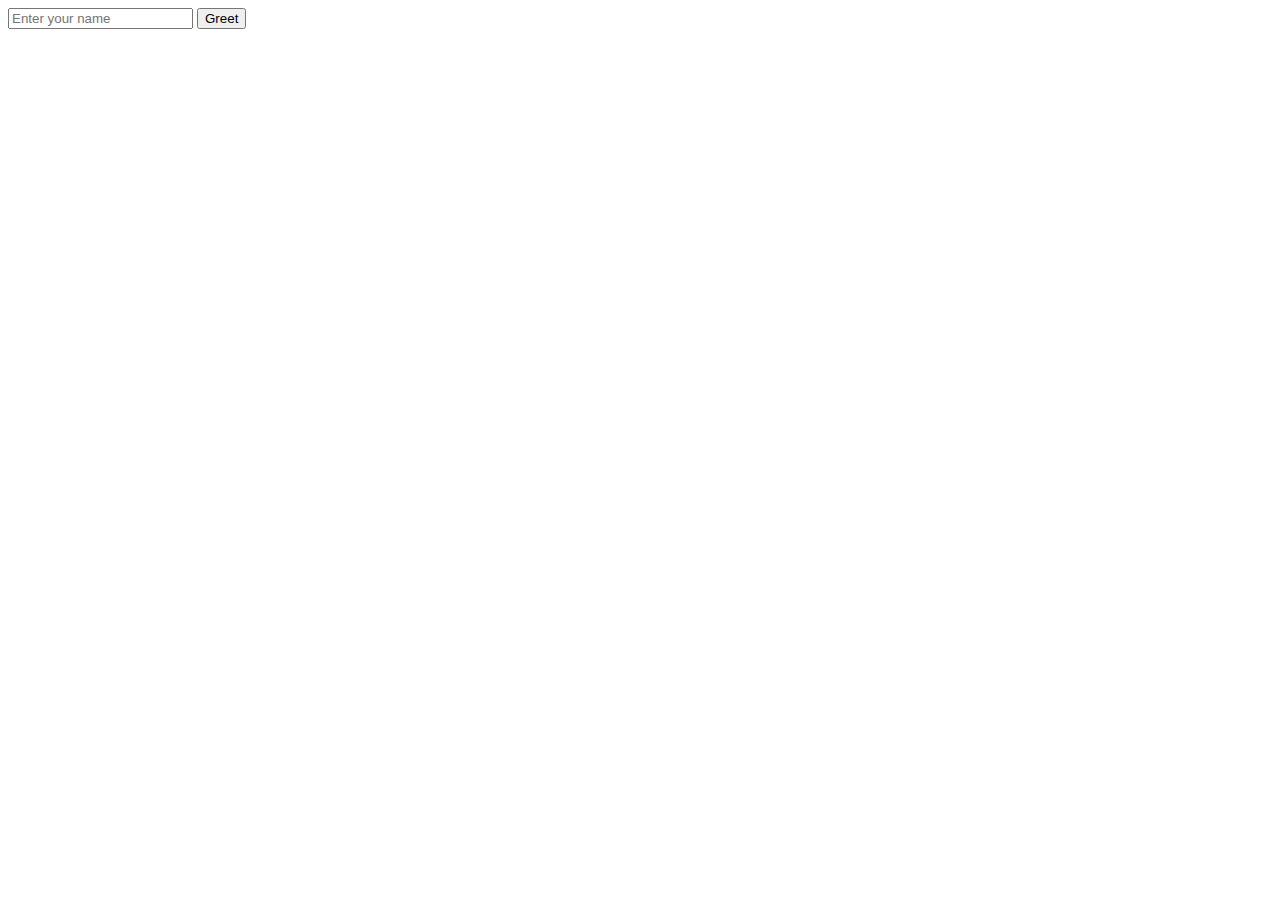
==== index.html @ 0357fa53 "Initial commit" ====
<!DOCTYPE html>
<html>
    <head>
        <title>JavaScript Demo</title>
        <input type="text" id="name" placeholder="Enter your name">
        <button onclick="greet()">Greet</button>
        <p id="greeting"></p>
        <script>
            function greet(){
                let name= document.getElementById("name").value;
                document.getElementById("greeting").innerHTML= "Hello"+name+"!";
                let xhr = new XMLHttpRequest();
                xhr.open("GET","https://api.example.com/data");
                xhr.onload=function(){
                    if(xhr.status===200){
                        let data= JSON.parse(xhr.responseText);
                        console.log(data);
                    } else {
                        console.error("Request failed. Returned status of" + xhr.status);
                    }
                };
                xhr.send();
            }
        </script>
    </head>
</html>
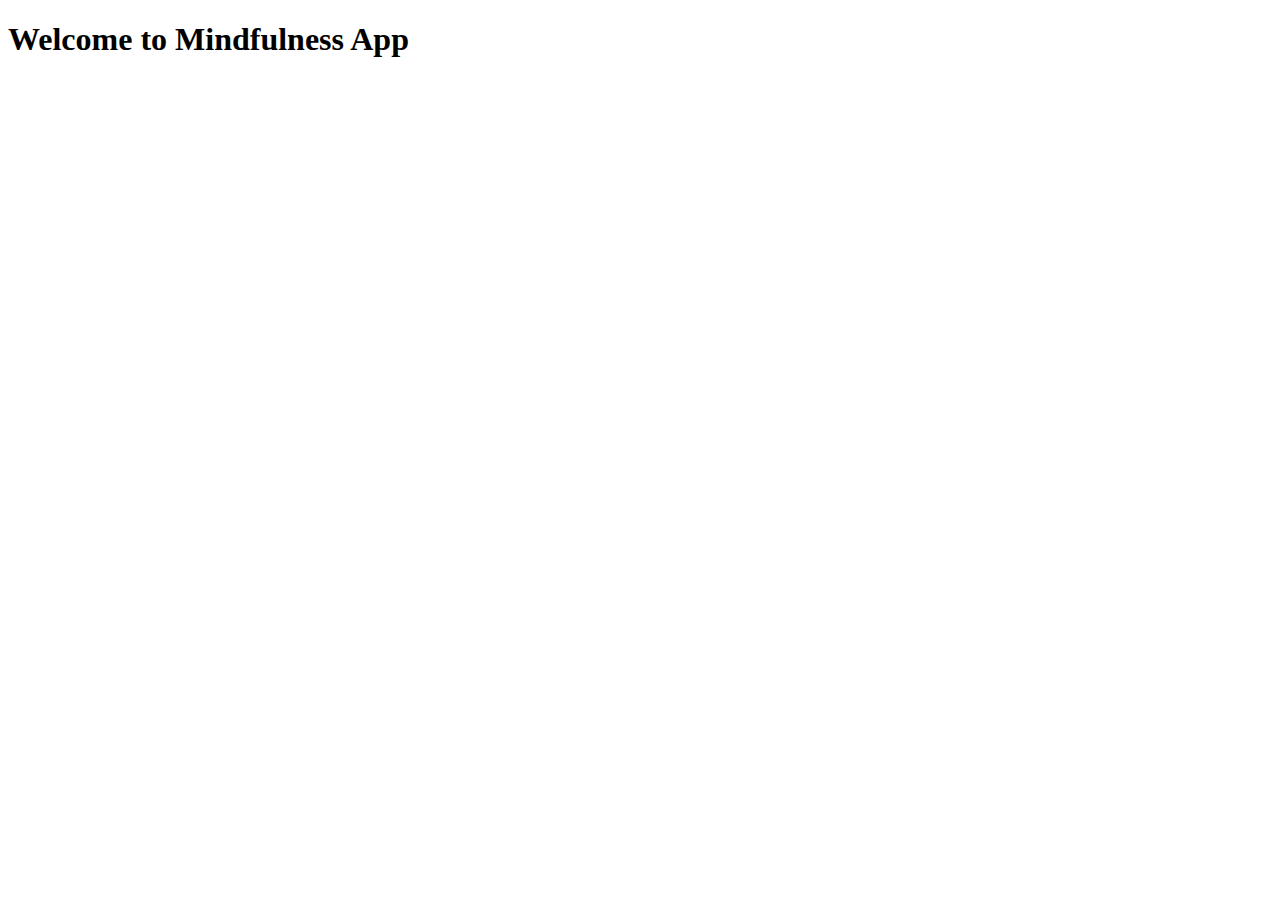
==== commit 5692cc9b: "Initial project structure" ====
--- a/index.html
+++ b/index.html
@@ -1,26 +1,13 @@
 <!DOCTYPE html>
-<html>
-    <head>
-        <title>JavaScript Demo</title>
-        <input type="text" id="name" placeholder="Enter your name">
-        <button onclick="greet()">Greet</button>
-        <p id="greeting"></p>
-        <script>
-            function greet(){
-                let name= document.getElementById("name").value;
-                document.getElementById("greeting").innerHTML= "Hello"+name+"!";
-                let xhr = new XMLHttpRequest();
-                xhr.open("GET","https://api.example.com/data");
-                xhr.onload=function(){
-                    if(xhr.status===200){
-                        let data= JSON.parse(xhr.responseText);
-                        console.log(data);
-                    } else {
-                        console.error("Request failed. Returned status of" + xhr.status);
-                    }
-                };
-                xhr.send();
-            }
-        </script>
-    </head>
+<html lang="en">
+<head>
+    <meta charset="UTF-8">
+    <meta name="viewport" content="width=device-width, initial-scale=1.0">
+    <title>Mindfulness App</title>
+    <link rel="stylesheet" href="styles.css">
+</head>
+<body>
+    <h1>Welcome to Mindfulness App</h1>
+    <script src="script.js"></script>
+</body>
 </html>
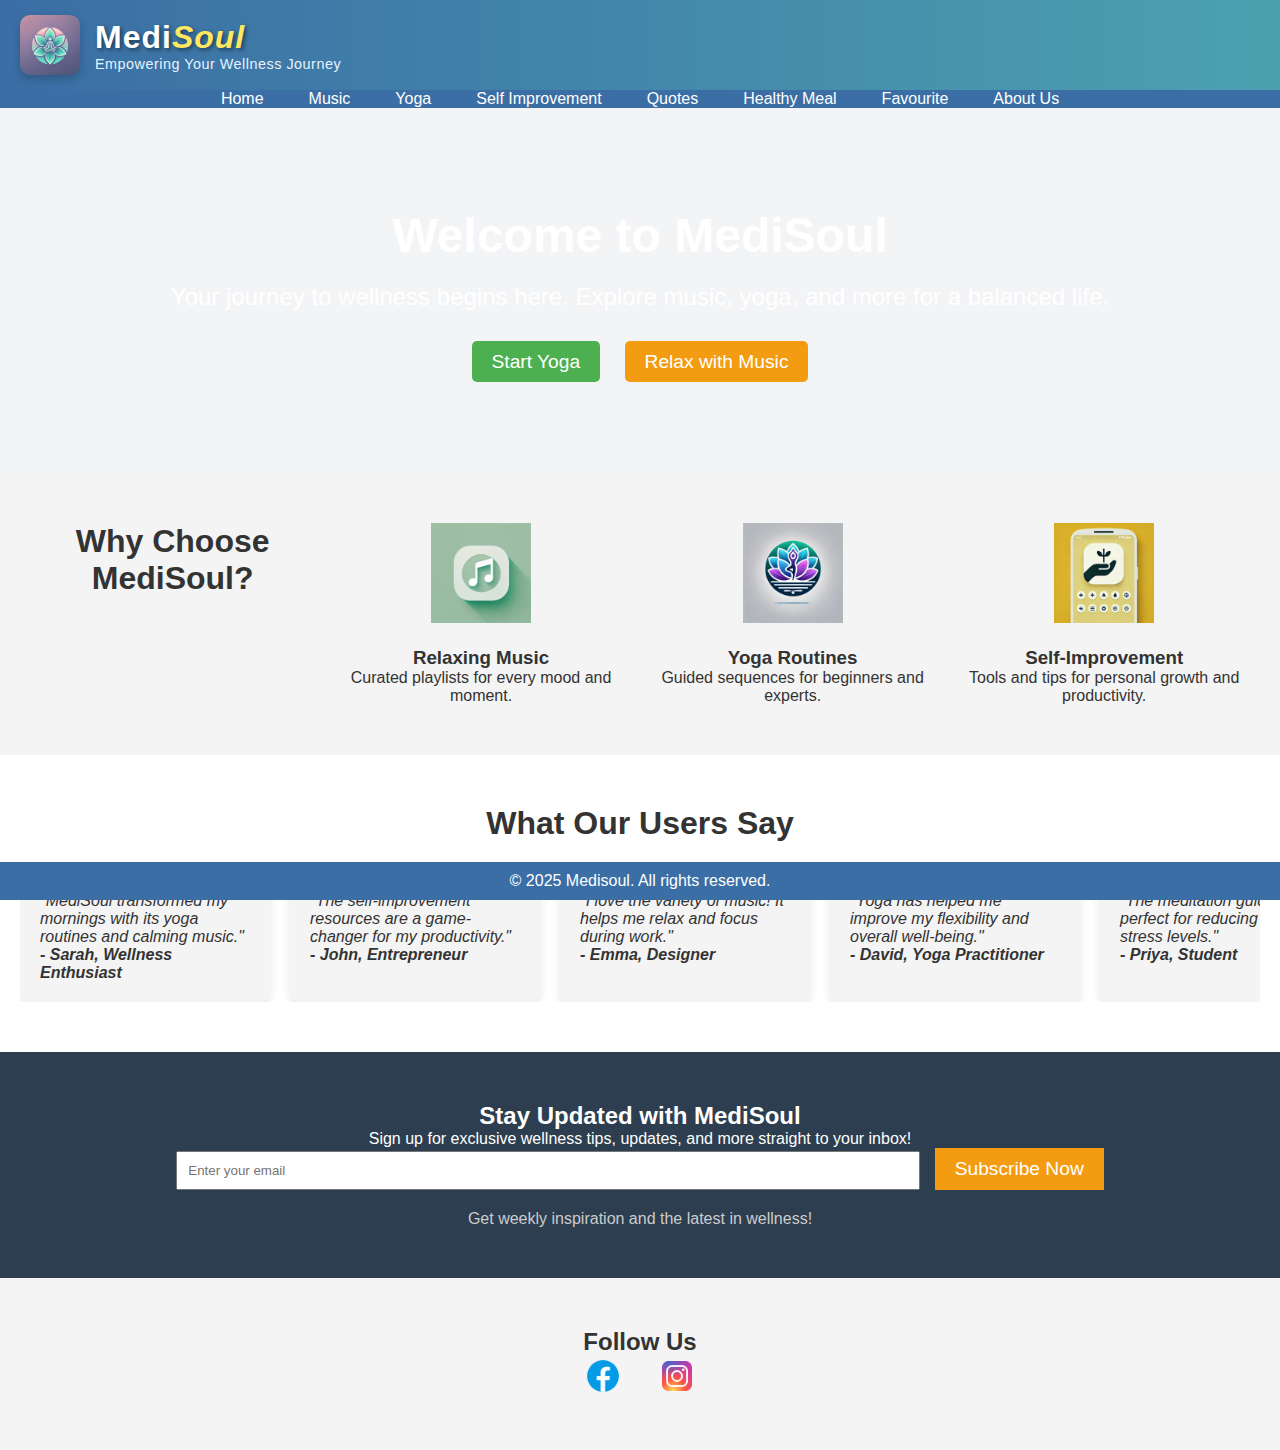
==== commit 9b45b97b: "Initial project structure" ====
--- a/index.html
+++ b/index.html
@@ -3,11 +3,127 @@
 <head>
     <meta charset="UTF-8">
     <meta name="viewport" content="width=device-width, initial-scale=1.0">
-    <title>Mindfulness App</title>
-    <link rel="stylesheet" href="styles.css">
+    <title>Medisoul - Home</title>
+    <link rel="stylesheet" href="css/style.css">
 </head>
 <body>
-    <h1>Welcome to Mindfulness App</h1>
-    <script src="script.js"></script>
+    <header>
+        <div class="logo-container">
+            <img src="assets/logo.png" alt="Medisoul Logo" class="logo">
+            <div class="app-title">
+                <h1 class="app-name">Medi<span class="soul">Soul</span></h1>
+                <p class="tagline">Empowering Your Wellness Journey</p>
+            </div>
+        </div>
+        <div class="hamburger" id="hamburger-menu">
+            <span></span>
+            <span></span>
+            <span></span>
+        </div>
+    </header>
+
+    <nav id="nav">
+        <ul class="nav-links">
+            <li><a href="index.html">Home</a></li>
+            <li><a href="music.html">Music</a></li>
+            <li><a href="yoga.html">Yoga</a></li>
+            <li><a href="self-improvement.html">Self Improvement</a></li>
+            <li><a href="quotes.html">Quotes</a></li>
+            <li><a href="healthy-meal.html">Healthy Meal</a></li>
+            <li><a href="favourite.html">Favourite</a></li>
+            <li><a href="about-us.html">About Us</a></li>
+        </ul>
+    </nav>
+
+    <!-- Hero Section -->
+    <section class="hero">
+        <h1>Welcome to MediSoul</h1>
+        <p>Your journey to wellness begins here. Explore music, yoga, and more for a balanced life.</p>
+        <div class="cta-buttons">
+            <a href="yoga.html" class="btn-primary">Start Yoga</a>
+            <a href="music.html" class="btn-secondary">Relax with Music</a>
+        </div>
+    </section>
+
+    <!-- Features Section -->
+    <section class="features">
+        <h2>Why Choose MediSoul?</h2>
+        <div class="feature-item">
+            <img src="assets/music.png" alt="Music">
+            <h3>Relaxing Music</h3>
+            <p>Curated playlists for every mood and moment.</p>
+        </div>
+        <div class="feature-item">
+            <img src="assets/yoga.png" alt="Yoga">
+            <h3>Yoga Routines</h3>
+            <p>Guided sequences for beginners and experts.</p>
+        </div>
+        <div class="feature-item">
+            <img src="assets/self-improvement.png" alt="Self Improvement">
+            <h3>Self-Improvement</h3>
+            <p>Tools and tips for personal growth and productivity.</p>
+        </div>
+    </section>
+
+    <!-- User Reviews Section with Horizontal Scroll -->
+    <section class="reviews">
+        <h2>What Our Users Say</h2>
+        <div class="review-container">
+            <div class="review-card">
+                <p>"MediSoul transformed my mornings with its yoga routines and calming music."</p>
+                <p><strong>- Sarah, Wellness Enthusiast</strong></p>
+            </div>
+            <div class="review-card">
+                <p>"The self-improvement resources are a game-changer for my productivity."</p>
+                <p><strong>- John, Entrepreneur</strong></p>
+            </div>
+            <div class="review-card">
+                <p>"I love the variety of music! It helps me relax and focus during work."</p>
+                <p><strong>- Emma, Designer</strong></p>
+            </div>
+            <div class="review-card">
+                <p>"Yoga has helped me improve my flexibility and overall well-being."</p>
+                <p><strong>- David, Yoga Practitioner</strong></p>
+            </div>
+            <div class="review-card">
+                <p>"The meditation guides are perfect for reducing my stress levels."</p>
+                <p><strong>- Priya, Student</strong></p>
+            </div>
+            <div class="review-card">
+                <p>"A great combination of music, yoga, and self-improvement in one place!"</p>
+                <p><strong>- Alex, Fitness Lover</strong></p>
+            </div>
+            <div class="review-card">
+                <p>"This app has helped me find balance in my busy lifestyle."</p>
+                <p><strong>- Lily, Working Professional</strong></p>
+            </div>
+        </div>
+    </section>
+
+    <!-- Revamped Newsletter Section -->
+    <section class="newsletter">
+        <h2>Stay Updated with MediSoul</h2>
+        <p>Sign up for exclusive wellness tips, updates, and more straight to your inbox!</p>
+        <form action="#">
+            <input type="email" placeholder="Enter your email" required>
+            <button type="submit" class="btn-primary">Subscribe Now</button>
+        </form>
+        <p class="newsletter-note">Get weekly inspiration and the latest in wellness!</p>
+    </section>
+
+    <!-- Social Media Links -->
+    <section class="social-media">
+        <h2>Follow Us</h2>
+        <div class="social-icons">
+            <a href="#"><img src="assets/facebook-icon.png" alt="Facebook"></a>
+            <a href="#"><img src="assets/instagram-icon.png" alt="Instagram"></a>
+        </div>
+    </section>
+
+    <footer>
+        <p>&copy; 2025 Medisoul. All rights reserved.</p>
+    </footer>
+
+    <script src="js/script.js"></script>
 </body>
 </html>
--- a/css/style.css
+++ b/css/style.css
@@ -0,0 +1,312 @@
+/* General Reset */
+* {
+    margin: 0;
+    padding: 0;
+    box-sizing: border-box;
+    font-family: Arial, sans-serif;
+}
+
+body {
+    background-color: #f3f4f6;
+    color: #333;
+}
+
+/* Header Styling */
+header {
+    display: flex;
+    justify-content: space-between;
+    align-items: center;
+    padding: 15px 20px;
+    background: linear-gradient(90deg, #3a6ea5, #4ca1af);
+    color: white;
+    box-shadow: 0px 4px 6px rgba(0, 0, 0, 0.1);
+}
+
+.logo-container {
+    display: flex;
+    align-items: center;
+    gap: 15px;
+    animation: fadeIn 1.2s ease-in-out;
+}
+
+.logo {
+    width: 60px;
+    height: auto;
+    border-radius: 10px;
+    box-shadow: 0 4px 8px rgba(0, 0, 0, 0.2);
+    transition: transform 0.3s ease;
+}
+
+.logo:hover {
+    transform: scale(1.1);
+}
+
+.app-title {
+    display: flex;
+    flex-direction: column;
+}
+
+.app-name {
+    font-size: 2em;
+    font-weight: bold;
+    letter-spacing: 1px;
+    color: white;
+    text-shadow: 2px 2px 4px rgba(0, 0, 0, 0.5);
+}
+
+.app-name .soul {
+    color: #ffe85f;
+    font-style: italic;
+}
+
+.tagline {
+    font-size: 0.9em;
+    color: #e6f2ff;
+    font-weight: 300;
+    letter-spacing: 0.5px;
+}
+
+/* Navigation Bar */
+#nav {
+    display: flex;
+    justify-content: center;
+    background-color: #3a6ea5;
+}
+
+.nav-links {
+    list-style: none;
+    display: flex;
+    gap: 15px;
+}
+
+.nav-links li a {
+    text-decoration: none;
+    color: white;
+    padding: 10px 15px;
+    transition: 0.3s;
+}
+
+.nav-links li a:hover {
+    background-color: #fff;
+    color: #3a6ea5;
+    border-radius: 5px;
+}
+
+/* Footer Styling */
+footer {
+    background-color: #3a6ea5;
+    color: white;
+    text-align: center;
+    padding: 10px;
+    position: fixed;
+    bottom: 0;
+    width: 100%;
+}
+
+/* Animation for Fade-in */
+@keyframes fadeIn {
+    from {
+        opacity: 0;
+        transform: translateY(-20px);
+    }
+    to {
+        opacity: 1;
+        transform: translateY(0);
+    }
+}
+
+/* Hamburger Menu Animation */
+.hamburger {
+    display: none;
+    flex-direction: column;
+    cursor: pointer;
+}
+
+.hamburger span {
+    height: 3px;
+    width: 25px;
+    background-color: #fff;
+    margin: 4px 0;
+    transition: 0.4s ease;
+}
+
+.hamburger:hover span {
+    background-color: #ffe85f;
+}
+
+/* Mobile View Adjustments */
+@media (max-width: 768px) {
+    .hamburger {
+        display: flex;
+    }
+
+    #nav {
+        display: none;
+        flex-direction: column;
+        align-items: center;
+    }
+
+    #nav.active {
+        display: flex;
+    }
+
+    .nav-links {
+        flex-direction: column;
+        gap: 10px;
+    }
+
+    .logo-container {
+        flex-direction: column;
+        align-items: center;
+    }
+
+    .app-title {
+        text-align: center;
+    }
+
+    .app-name {
+        font-size: 1.8em;
+    }
+}
+
+/* Hero Section */
+.hero {
+    background: url('images/hero-background.jpg') center/cover no-repeat;
+    padding: 100px 20px;
+    text-align: center;
+    color: white;
+}
+
+.hero h1 {
+    font-size: 3rem;
+    margin-bottom: 20px;
+}
+
+.hero p {
+    font-size: 1.5rem;
+    margin-bottom: 40px;
+}
+
+.cta-buttons a {
+    padding: 10px 20px;
+    font-size: 1.2rem;
+    text-decoration: none;
+    margin: 0 10px;
+    border-radius: 5px;
+}
+
+.btn-primary {
+    background-color: #4CAF50;
+    color: white;
+}
+
+.btn-secondary {
+    background-color: #f39c12;
+    color: white;
+}
+
+/* Features Section */
+.features {
+    display: flex;
+    justify-content: space-around;
+    padding: 50px 20px;
+    background-color: #f4f4f4;
+}
+
+.feature-item {
+    text-align: center;
+    width: 30%;
+}
+
+.feature-item img {
+    max-width: 100px;
+    margin-bottom: 20px;
+}
+
+.features h2 {
+    text-align: center;
+    font-size: 2rem;
+    margin-bottom: 30px;
+}
+
+/* User Reviews Section */
+.reviews {
+    padding: 50px 20px;
+    background-color: #ffffff;
+}
+
+.reviews h2 {
+    text-align: center;
+    font-size: 2rem;
+    margin-bottom: 30px;
+}
+
+.review-container {
+    display: flex;
+    overflow-x: auto;
+    gap: 20px;
+}
+
+.review-card {
+    background: #f4f4f4;
+    padding: 20px;
+    border-radius: 10px;
+    min-width: 250px;
+    box-shadow: 0 4px 10px rgba(0, 0, 0, 0.1);
+    transition: transform 0.3s ease;
+}
+
+.review-card:hover {
+    transform: translateY(-10px);
+}
+
+.review-card p {
+    font-size: 1rem;
+    font-style: italic;
+}
+
+/* Newsletter Section */
+.newsletter {
+    text-align: center;
+    padding: 50px 20px;
+    background-color: #2c3e50;
+    color: white;
+}
+
+.newsletter form input {
+    padding: 10px;
+    width: 60%;
+    margin-right: 10px;
+}
+
+.newsletter form button {
+    padding: 10px 20px;
+    font-size: 1.2rem;
+    background-color: #f39c12;
+    color: white;
+    border: none;
+    cursor: pointer;
+}
+
+.newsletter-note {
+    margin-top: 20px;
+    font-size: 1rem;
+    color: #ccc;
+}
+
+/* Social Media Section */
+.social-media {
+    text-align: center;
+    padding: 50px 20px;
+    background-color: #f4f4f4;
+}
+
+.social-icons a {
+    margin: 0 15px;
+    text-decoration: none;
+}
+
+.social-icons img {
+    width: 40px;
+    height: 40px;
+}
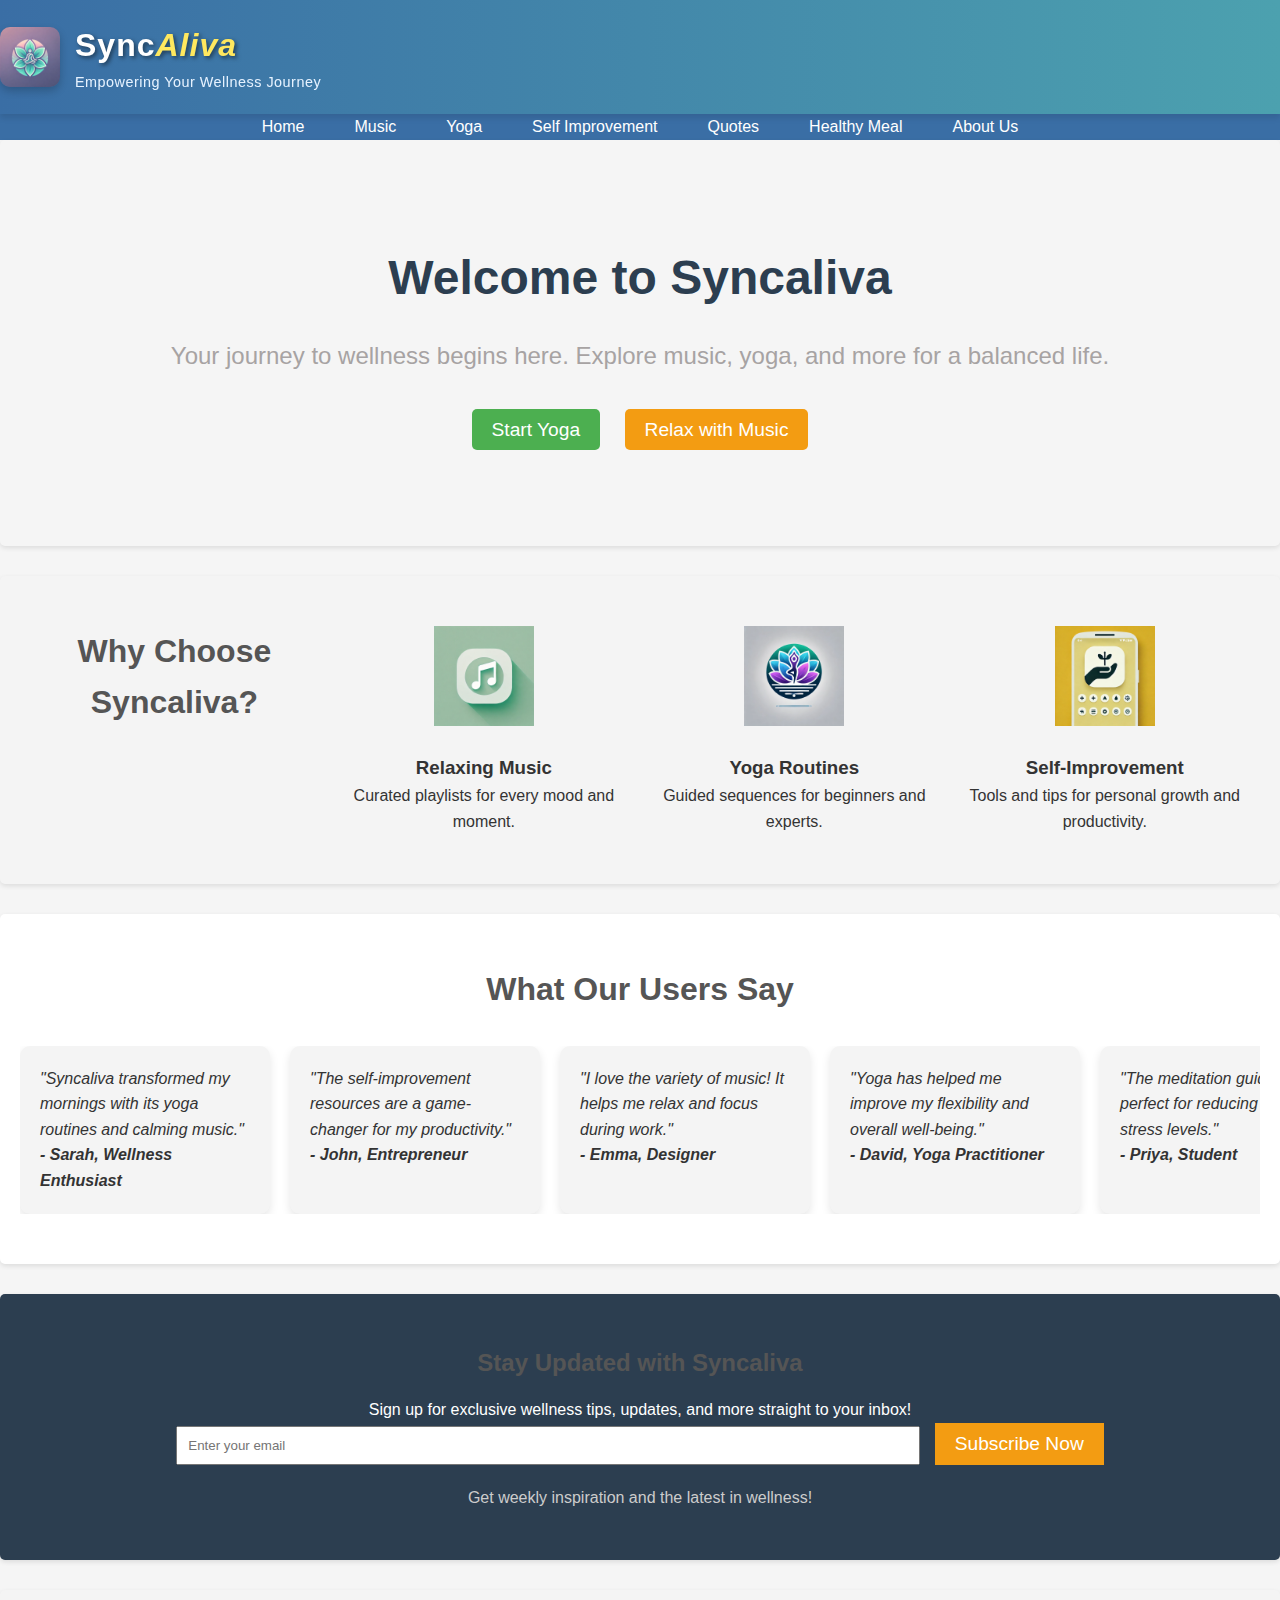
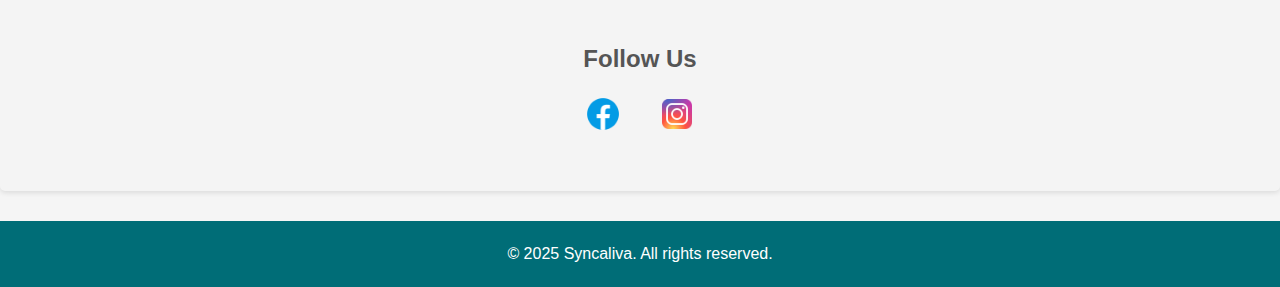
==== commit f5e76686: "Initial commit" ====
--- a/index.html
+++ b/index.html
@@ -3,7 +3,7 @@
 <head>
     <meta charset="UTF-8">
     <meta name="viewport" content="width=device-width, initial-scale=1.0">
-    <title>Medisoul - Home</title>
+    <title>Syncaliva - Home</title>
     <link rel="stylesheet" href="css/style.css">
 </head>
 <body>
@@ -11,7 +11,7 @@
         <div class="logo-container">
             <img src="assets/logo.png" alt="Medisoul Logo" class="logo">
             <div class="app-title">
-                <h1 class="app-name">Medi<span class="soul">Soul</span></h1>
+                <h1 class="app-name">Sync<span class="soul">Aliva</span></h1>
                 <p class="tagline">Empowering Your Wellness Journey</p>
             </div>
         </div>
@@ -30,14 +30,13 @@
             <li><a href="self-improvement.html">Self Improvement</a></li>
             <li><a href="quotes.html">Quotes</a></li>
             <li><a href="healthy-meal.html">Healthy Meal</a></li>
-            <li><a href="favourite.html">Favourite</a></li>
             <li><a href="about-us.html">About Us</a></li>
         </ul>
     </nav>
 
     <!-- Hero Section -->
     <section class="hero">
-        <h1>Welcome to MediSoul</h1>
+        <h1>Welcome to Syncaliva</h1>
         <p>Your journey to wellness begins here. Explore music, yoga, and more for a balanced life.</p>
         <div class="cta-buttons">
             <a href="yoga.html" class="btn-primary">Start Yoga</a>
@@ -47,7 +46,7 @@
 
     <!-- Features Section -->
     <section class="features">
-        <h2>Why Choose MediSoul?</h2>
+        <h2>Why Choose Syncaliva?</h2>
         <div class="feature-item">
             <img src="assets/music.png" alt="Music">
             <h3>Relaxing Music</h3>
@@ -70,7 +69,7 @@
         <h2>What Our Users Say</h2>
         <div class="review-container">
             <div class="review-card">
-                <p>"MediSoul transformed my mornings with its yoga routines and calming music."</p>
+                <p>"Syncaliva transformed my mornings with its yoga routines and calming music."</p>
                 <p><strong>- Sarah, Wellness Enthusiast</strong></p>
             </div>
             <div class="review-card">
@@ -102,7 +101,7 @@
 
     <!-- Revamped Newsletter Section -->
     <section class="newsletter">
-        <h2>Stay Updated with MediSoul</h2>
+        <h2>Stay Updated with Syncaliva</h2>
         <p>Sign up for exclusive wellness tips, updates, and more straight to your inbox!</p>
         <form action="#">
             <input type="email" placeholder="Enter your email" required>
@@ -121,7 +120,7 @@
     </section>
 
     <footer>
-        <p>&copy; 2025 Medisoul. All rights reserved.</p>
+        <p>&copy; 2025 Syncaliva. All rights reserved.</p>
     </footer>
 
     <script src="js/script.js"></script>
--- a/css/style.css
+++ b/css/style.css
@@ -174,7 +174,7 @@
     background: url('images/hero-background.jpg') center/cover no-repeat;
     padding: 100px 20px;
     text-align: center;
-    color: white;
+    color: rgb(167, 163, 163);
 }
 
 .hero h1 {
@@ -310,3 +310,722 @@
     width: 40px;
     height: 40px;
 }
+
+/* General */
+body {
+    font-family: 'Arial', sans-serif;
+    margin: 0;
+    padding: 0;
+    background-color: #f8f9fa;
+    color: #333;
+}
+
+h1, h2 {
+    color: #2c3e50;
+}
+
+/* About Us Section */
+.about-us {
+    padding: 50px 20px;
+    text-align: center;
+    background-color: #ffffff;
+}
+
+.about-us h1 {
+    font-size: 2.5rem;
+    margin-bottom: 20px;
+}
+
+.about-us p {
+    font-size: 1.2rem;
+    margin-bottom: 20px;
+    color: #555;
+    line-height: 1.6;
+}
+
+/* Team Section */
+.team {
+    padding: 50px 20px;
+    text-align: center;
+    background-color: #f4f4f4;
+}
+
+.team h2 {
+    font-size: 2rem;
+    margin-bottom: 30px;
+}
+
+.team-container {
+    display: flex;
+    justify-content: center;
+    gap: 20px;
+    flex-wrap: wrap;
+}
+
+.team-card {
+    text-align: center;
+    background: linear-gradient(135deg, #f7f7f7, #ffffff);
+    padding: 20px;
+    border-radius: 10px;
+    box-shadow: 0 4px 20px rgba(0, 0, 0, 0.1);
+    transition: transform 0.4s, box-shadow 0.4s;
+    max-width: 300px;
+}
+
+.team-card:hover {
+    transform: translateY(-10px);
+    box-shadow: 0 8px 25px rgba(0, 0, 0, 0.15);
+}
+
+.team-photo {
+    width: 120px;
+    height: 120px;
+    border-radius: 50%;
+    margin-bottom: 20px;
+}
+
+.team-card h3 {
+    font-size: 1.5rem;
+    margin-bottom: 10px;
+    color: #4CAF50;
+}
+
+.team-card p {
+    font-size: 1rem;
+    color: #555;
+}
+
+/* Contact Info Section */
+.contact-info {
+    padding: 50px 20px;
+    text-align: center;
+    background-color: #e8e8e8;
+}
+
+.contact-info h2 {
+    font-size: 2rem;
+    margin-bottom: 20px;
+    color: #2c3e50;
+}
+
+.contact-info p {
+    font-size: 1.2rem;
+    margin-bottom: 10px;
+    color: #333;
+}
+
+.contact-info a {
+    color: #f39c12;
+    text-decoration: none;
+    font-weight: bold;
+}
+
+
+/* Healthy Meal Section */
+.healthy-meal {
+    padding: 50px 20px;
+    text-align: center;
+    background-color: #f9f9f9;
+}
+
+.healthy-meal h1 {
+    font-size: 2.5rem;
+    margin-bottom: 20px;
+}
+
+.healthy-meal p {
+    font-size: 1.2rem;
+    margin-bottom: 40px;
+    color: #555;
+}
+
+.meal-category {
+    margin-bottom: 40px;
+}
+
+.meal-category h2 {
+    font-size: 2rem;
+    margin-bottom: 15px;
+    color: #4CAF50;
+}
+
+.meal-items-container {
+    display: flex;
+    overflow-x: auto;
+    gap: 20px;
+    padding: 10px;
+    background-color: #fff;
+    border-radius: 10px;
+    box-shadow: 0 4px 10px rgba(0, 0, 0, 0.1);
+}
+
+.meal-item {
+    flex: 0 0 auto;
+    text-align: center;
+    background: #fff;
+    padding: 15px;
+    border-radius: 10px;
+    box-shadow: 0 2px 5px rgba(0, 0, 0, 0.1);
+}
+
+.meal-item img {
+    width: 100px;
+    height: 100px;
+    object-fit: cover;
+    border-radius: 10px;
+}
+
+.meal-item button {
+    background-color: #4CAF50;
+    color: #fff;
+    border: none;
+    padding: 10px 20px;
+    border-radius: 5px;
+    cursor: pointer;
+    font-size: 1rem;
+    margin-top: 10px;
+}
+
+.meal-item button:hover {
+    background-color: #45a049;
+}
+
+/* Modal styles */
+.meal-details-modal {
+    display: none;
+    position: fixed;
+    z-index: 1;
+    left: 0;
+    top: 0;
+    width: 100%;
+    height: 100%;
+    background-color: rgba(0, 0, 0, 0.5);
+    justify-content: center;
+    align-items: center;
+}
+
+.meal-details-content {
+    background-color: white;
+    padding: 20px;
+    border-radius: 5px;
+    width: 400px;
+    position: relative;
+}
+
+.meal-details-content img {
+    width: 100%;
+    height: auto;
+}
+
+.close {
+    position: absolute;
+    top: 10px;
+    right: 10px;
+    cursor: pointer;
+    font-size: 18px;
+}
+
+/* Meal item styles */
+.meal-item {
+    display: inline-block;
+    width: 200px;
+    margin: 10px;
+    text-align: center;
+}
+
+.meal-item img {
+    width: 100%;
+    height: 150px;
+    object-fit: cover;
+}
+
+.meal-item button {
+    background-color: #4CAF50;
+    color: white;
+    border: none;
+    padding: 10px;
+    margin-top: 10px;
+    cursor: pointer;
+}
+
+.meal-item button:hover {
+    background-color: #45a049;
+}
+
+/* Search Bar Styles */
+.search-bar {
+    display: flex;
+    justify-content: center;
+    margin-bottom: 20px;
+    gap: 10px;
+}
+
+#searchInput {
+    width: 300px;
+    padding: 10px;
+    border: 1px solid #ccc;
+    border-radius: 5px;
+    font-size: 1rem;
+}
+
+#searchButton {
+    background-color: #4CAF50;
+    color: white;
+    border: none;
+    padding: 10px 20px;
+    font-size: 1rem;
+    border-radius: 5px;
+    cursor: pointer;
+}
+
+#searchButton:hover {
+    background-color: #45a049;
+}
+
+#resetButton {
+    background-color: #f44336;
+    color: white;
+    border: none;
+    padding: 10px 20px;
+    font-size: 1rem;
+    border-radius: 5px;
+    cursor: pointer;
+}
+
+#resetButton:hover {
+    background-color: #e53935;
+}
+
+
+/* Quotes Section */
+.quotes-section {
+    padding: 40px;
+}
+
+.quote-tabs {
+    display: flex;
+    justify-content: center;
+    gap: 20px;
+    margin-bottom: 30px;
+}
+
+.tab-button {
+    padding: 10px 20px;
+    font-size: 1.1rem;
+    background-color: #4ca1af;
+    border: none;
+    color: white;
+    cursor: pointer;
+    border-radius: 5px;
+    transition: background-color 0.3s ease;
+}
+
+.tab-button:hover {
+    background-color: #3a6ea5;
+}
+
+.tab-button:focus {
+    outline: none;
+}
+
+/* Quotes Container */
+.quote-items-container {
+    display: flex;
+    flex-wrap: wrap;
+    justify-content: center;
+    gap: 20px;
+}
+
+.quote-card {
+    background: #ffffff;
+    padding: 20px;
+    border-radius: 10px;
+    box-shadow: 0 4px 10px rgba(0, 0, 0, 0.1);
+    max-width: 300px;
+    cursor: pointer;
+    transition: transform 0.3s ease, box-shadow 0.3s ease;
+}
+
+.quote-card:hover {
+    transform: translateY(-5px);
+    box-shadow: 0 8px 20px rgba(0, 0, 0, 0.2);
+}
+
+/*yoga section*/
+.coming-soon {
+    display: flex;
+    justify-content: center;
+    align-items: center;
+    height: 80vh;
+    color: rgb(83, 80, 80);
+    text-align: center;
+}
+
+.coming-soon-container {
+    animation: fadeIn 1.5s ease-in-out;
+}
+
+.coming-soon h1 {
+    font-size: 3rem;
+    margin-bottom: 10px;
+}
+
+.coming-soon p {
+    font-size: 1.5rem;
+    margin-bottom: 20px;
+}
+
+.coming-soon h2 {
+    font-size: 2.5rem;
+    font-weight: bold;
+    color: #94938f;
+}
+
+/* Add fade-in animation */
+@keyframes fadeIn {
+    from {
+        opacity: 0;
+        transform: translateY(20px);
+    }
+    to {
+        opacity: 1;
+        transform: translateY(0);
+    }
+}
+/*yoga section close*/
+
+
+/* Music Section */
+.music-section {
+    padding: 20px;
+}
+
+.music-category {
+    margin-bottom: 40px;
+}
+
+.music-category h2 {
+    font-size: 1.5rem;
+    color: #4CAF50;
+    margin-bottom: 20px;
+}
+
+.song-list {
+    display: grid;
+    grid-template-columns: repeat(auto-fill, minmax(150px, 1fr));
+    gap: 20px;
+}
+
+.song-card {
+    display: flex;
+    flex-direction: column;
+    align-items: center;
+    padding: 15px;
+    background: white;
+    border-radius: 10px;
+    box-shadow: 0 2px 10px rgba(0, 0, 0, 0.1);
+}
+
+.song-card img {
+    width: 100%;
+    height: 150px;
+    object-fit: cover;
+    border-radius: 10px;
+}
+
+.song-card p {
+    margin-top: 10px;
+    font-weight: bold;
+    font-size: 1rem;
+}
+
+.song-card button {
+    margin-top: 10px;
+    background-color: #4CAF50;
+    color: white;
+    padding: 5px 10px;
+    border: none;
+    border-radius: 5px;
+    cursor: pointer;
+}
+
+.song-card button:hover {
+    background-color: #45a049;
+}
+
+/* Mini Player */
+.mini-player {
+    display: none;
+    position: fixed;
+    bottom: 20px; /* Adjust spacing from the bottom */
+    left: 50%;
+    transform: translateX(-50%); /* Center the mini-player horizontally */
+    background: #fff;
+    border: 1px solid #ddd;
+    border-radius: 10px;
+    display: flex;
+    align-items: center;
+    padding: 10px;
+    box-shadow: 0 4px 10px rgba(0, 0, 0, 0.2);
+    z-index: 1000; /* Ensure it's above all other elements */
+    max-width: 90%; /* Make it responsive */
+}
+
+.mini-player img {
+    width: 50px;
+    height: 50px;
+    border-radius: 5px;
+    margin-right: 10px;
+}
+
+.mini-player-info {
+    flex-grow: 1;
+    font-size: 1rem;
+    font-weight: bold;
+    color: #333;
+}
+
+.mini-player-controls button {
+    background: none;
+    border: none;
+    font-size: 1.5rem;
+    cursor: pointer;
+    margin-left: 10px;
+    color: #4CAF50;
+}
+
+.mini-player-controls button:hover {
+    color: #2e7d32;
+}
+
+
+
+/* Reset default margins and paddings */
+* {
+    margin: 0;
+    padding: 0;
+    box-sizing: border-box;
+}
+
+/* General Styles */
+body {
+    font-family: 'Segoe UI', Tahoma, Geneva, Verdana, sans-serif;
+    background-color: #f5f5f5;
+    color: #333;
+    line-height: 1.6;
+}
+
+/* Header Styles */
+header {
+    background-color: #006d77;
+    color: white;
+    padding: 20px 0;
+    display: flex;
+    align-items: center;
+    justify-content: space-between;
+    position: sticky;
+    top: 0;
+    z-index: 1000;
+}
+
+/* Navigation Styles */
+.nav-links {
+    list-style-type: none;
+    display: flex;
+    gap: 20px;
+    padding-left: 0;
+}
+
+.nav-links li a {
+    color: white;
+    text-decoration: none;
+    padding: 10px 15px;
+}
+
+.nav-links li a:hover, .nav-links li a.active {
+    background-color: #02aab0;
+}
+
+/* Main Content Styles */
+main {
+    margin-top: 80px;
+    padding: 20px;
+}
+
+/* Section Styles */
+section {
+    background-color: white;
+    padding: 20px;
+    margin-bottom: 30px;
+    border-radius: 5px;
+    box-shadow: 0 2px 5px rgba(0,0,0,0.1);
+}
+
+/* Header of each section */
+section h2 {
+    margin-bottom: 15px;
+    color: #555;
+}
+
+/* Meditation Timer */
+.meditation-controls {
+    display: flex;
+    align-items: center;
+    margin-bottom: 10px;
+}
+
+.meditation-controls input {
+    padding: 8px;
+    margin-right: 10px;
+    border-radius: 4px;
+    border: 1px solid #ccc;
+    width: 100px;
+}
+
+.meditation-controls button {
+    padding: 10px 15px;
+    margin-right: 10px;
+    background-color: #2980b9;
+    color: white;
+    border: none;
+    border-radius: 5px;
+    cursor: pointer;
+}
+
+.meditation-controls button:hover {
+    background-color: #3498db;
+}
+
+.meditation-display {
+    text-align: center;
+    margin-top: 10px;
+}
+
+#meditation-timer-display {
+    font-size: 32px;
+    color: #333;
+}
+
+/* To-Do List */
+#todo-input {
+    padding: 10px;
+    width: 250px;
+    margin-bottom: 10px;
+    border-radius: 4px;
+    border: 1px solid #ccc;
+}
+
+#add-todo {
+    padding: 10px 15px;
+    background-color: #27ae60;
+    color: white;
+    border: none;
+    border-radius: 5px;
+    cursor: pointer;
+}
+
+#add-todo:hover {
+    background-color: #2ecc71;
+}
+
+/* Goals */
+#goal-input {
+    padding: 10px;
+    width: 250px;
+    margin-bottom: 10px;
+    border-radius: 4px;
+    border: 1px solid #ccc;
+}
+
+#add-goal {
+    padding: 10px 15px;
+    background-color: #e74c3c;
+    color: white;
+    border: none;
+    border-radius: 5px;
+    cursor: pointer;
+}
+
+#add-goal:hover {
+    background-color: #c0392b;
+}
+
+/* Display Lists */
+.todo-item, .goal-item, .gratitude-entry, .mini-challenge-item {
+    display: flex;
+    justify-content: space-between;
+    background-color: #f9f9f9;
+    padding: 10px 15px;
+    margin-bottom: 10px;
+    border-radius: 4px;
+    align-items: center;
+}
+
+.todo-item span, .goal-item span, .gratitude-entry span, .mini-challenge-item span {
+    flex-grow: 1;
+    word-wrap: break-word;
+}
+
+/* Checkboxes */
+input[type="checkbox"] {
+    margin-right: 10px;
+}
+
+/* Gratitude Section */
+textarea#gratitude-input {
+    width: 100%;
+    padding: 10px;
+    border-radius: 4px;
+    border: 1px solid #ccc;
+    resize: vertical;
+}
+
+/* Mini Challenges */
+#mini-challenge-input {
+    padding: 10px;
+    width: 250px;
+    margin-bottom: 10px;
+    border-radius: 4px;
+    border: 1px solid #ccc;
+}
+
+#add-mini-challenge {
+    padding: 10px 15px;
+    background-color: #9b59b6;
+    color: white;
+    border: none;
+    border-radius: 5px;
+    cursor: pointer;
+}
+
+#add-mini-challenge:hover {
+    background-color: #8e44ad;
+}
+
+/* Completed Challenge Styling */
+.completed-challenge span {
+    text-decoration: line-through;
+    color: #888;
+}
+
+
+/* Footer Styles */
+footer {
+    text-align: center;
+    padding: 20px;
+    background-color: #006d77;
+    color: white;
+    position: relative;
+    bottom: 0;
+    width: 100%;
+}
+
+/* Responsive Design */
+@media screen and (max-width: 768px) {
+    .nav-links {
+        flex-direction: column;
+    }
+    .nav-links li {
+        text-align: center;
+    }
+}
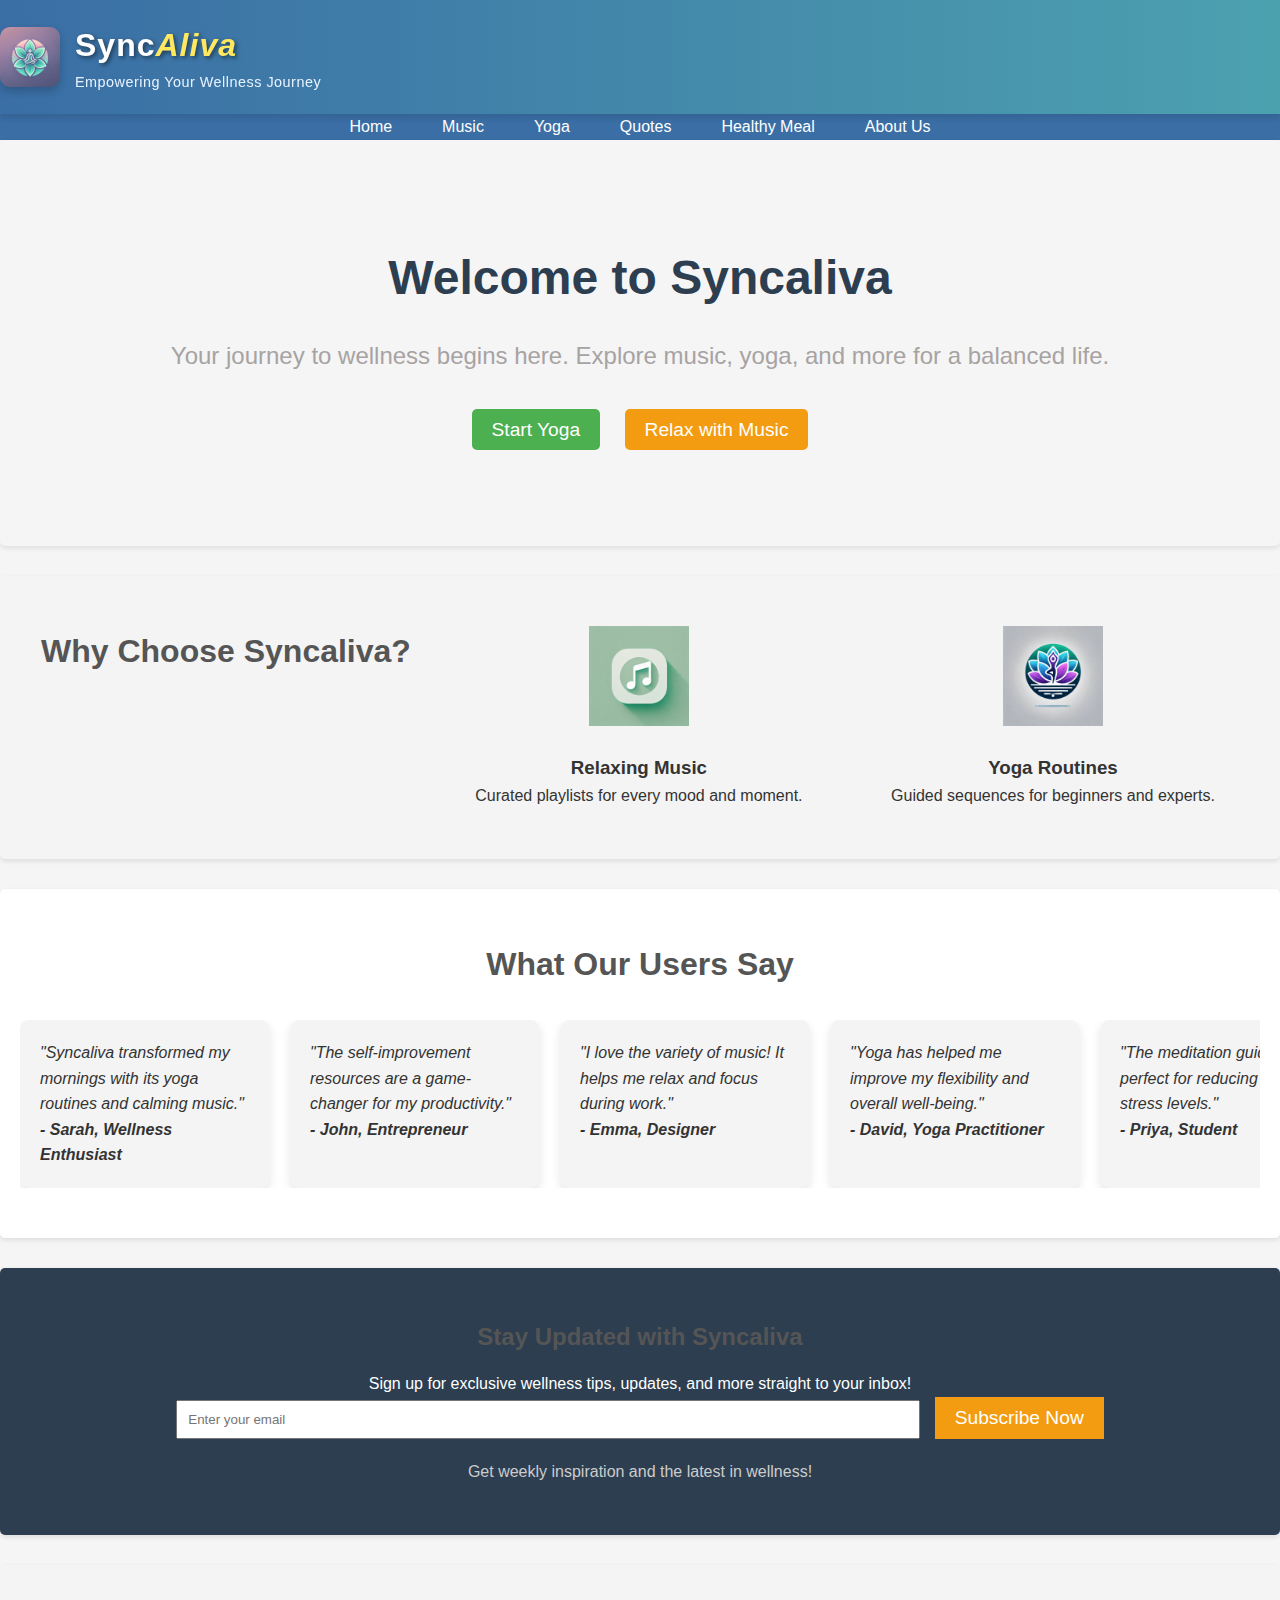
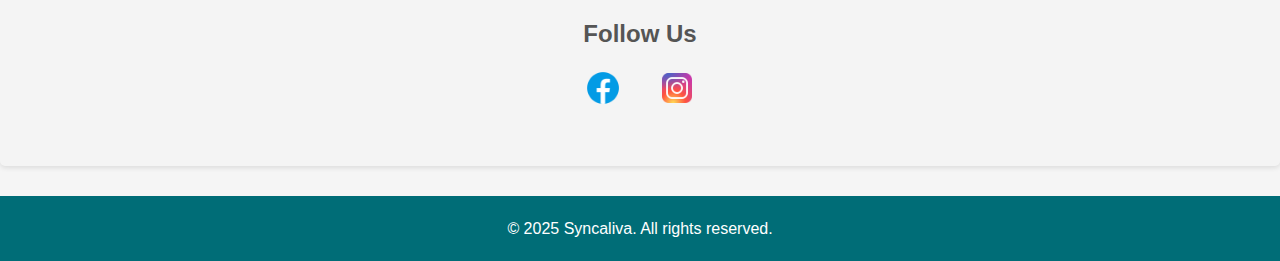
==== commit 7bddc953: "new changes" ====
--- a/index.html
+++ b/index.html
@@ -27,7 +27,6 @@
             <li><a href="index.html">Home</a></li>
             <li><a href="music.html">Music</a></li>
             <li><a href="yoga.html">Yoga</a></li>
-            <li><a href="self-improvement.html">Self Improvement</a></li>
             <li><a href="quotes.html">Quotes</a></li>
             <li><a href="healthy-meal.html">Healthy Meal</a></li>
             <li><a href="about-us.html">About Us</a></li>
@@ -56,11 +55,6 @@
             <img src="assets/yoga.png" alt="Yoga">
             <h3>Yoga Routines</h3>
             <p>Guided sequences for beginners and experts.</p>
-        </div>
-        <div class="feature-item">
-            <img src="assets/self-improvement.png" alt="Self Improvement">
-            <h3>Self-Improvement</h3>
-            <p>Tools and tips for personal growth and productivity.</p>
         </div>
     </section>
 
--- a/css/style.css
+++ b/css/style.css
@@ -867,148 +867,6 @@
     color: #555;
 }
 
-/* Meditation Timer */
-.meditation-controls {
-    display: flex;
-    align-items: center;
-    margin-bottom: 10px;
-}
-
-.meditation-controls input {
-    padding: 8px;
-    margin-right: 10px;
-    border-radius: 4px;
-    border: 1px solid #ccc;
-    width: 100px;
-}
-
-.meditation-controls button {
-    padding: 10px 15px;
-    margin-right: 10px;
-    background-color: #2980b9;
-    color: white;
-    border: none;
-    border-radius: 5px;
-    cursor: pointer;
-}
-
-.meditation-controls button:hover {
-    background-color: #3498db;
-}
-
-.meditation-display {
-    text-align: center;
-    margin-top: 10px;
-}
-
-#meditation-timer-display {
-    font-size: 32px;
-    color: #333;
-}
-
-/* To-Do List */
-#todo-input {
-    padding: 10px;
-    width: 250px;
-    margin-bottom: 10px;
-    border-radius: 4px;
-    border: 1px solid #ccc;
-}
-
-#add-todo {
-    padding: 10px 15px;
-    background-color: #27ae60;
-    color: white;
-    border: none;
-    border-radius: 5px;
-    cursor: pointer;
-}
-
-#add-todo:hover {
-    background-color: #2ecc71;
-}
-
-/* Goals */
-#goal-input {
-    padding: 10px;
-    width: 250px;
-    margin-bottom: 10px;
-    border-radius: 4px;
-    border: 1px solid #ccc;
-}
-
-#add-goal {
-    padding: 10px 15px;
-    background-color: #e74c3c;
-    color: white;
-    border: none;
-    border-radius: 5px;
-    cursor: pointer;
-}
-
-#add-goal:hover {
-    background-color: #c0392b;
-}
-
-/* Display Lists */
-.todo-item, .goal-item, .gratitude-entry, .mini-challenge-item {
-    display: flex;
-    justify-content: space-between;
-    background-color: #f9f9f9;
-    padding: 10px 15px;
-    margin-bottom: 10px;
-    border-radius: 4px;
-    align-items: center;
-}
-
-.todo-item span, .goal-item span, .gratitude-entry span, .mini-challenge-item span {
-    flex-grow: 1;
-    word-wrap: break-word;
-}
-
-/* Checkboxes */
-input[type="checkbox"] {
-    margin-right: 10px;
-}
-
-/* Gratitude Section */
-textarea#gratitude-input {
-    width: 100%;
-    padding: 10px;
-    border-radius: 4px;
-    border: 1px solid #ccc;
-    resize: vertical;
-}
-
-/* Mini Challenges */
-#mini-challenge-input {
-    padding: 10px;
-    width: 250px;
-    margin-bottom: 10px;
-    border-radius: 4px;
-    border: 1px solid #ccc;
-}
-
-#add-mini-challenge {
-    padding: 10px 15px;
-    background-color: #9b59b6;
-    color: white;
-    border: none;
-    border-radius: 5px;
-    cursor: pointer;
-}
-
-#add-mini-challenge:hover {
-    background-color: #8e44ad;
-}
-
-/* Completed Challenge Styling */
-.completed-challenge span {
-    text-decoration: line-through;
-    color: #888;
-}
-
-
 /* Footer Styles */
 footer {
     text-align: center;
@@ -1020,12 +878,3 @@
     width: 100%;
 }
 
-/* Responsive Design */
-@media screen and (max-width: 768px) {
-    .nav-links {
-        flex-direction: column;
-    }
-    .nav-links li {
-        text-align: center;
-    }
-}
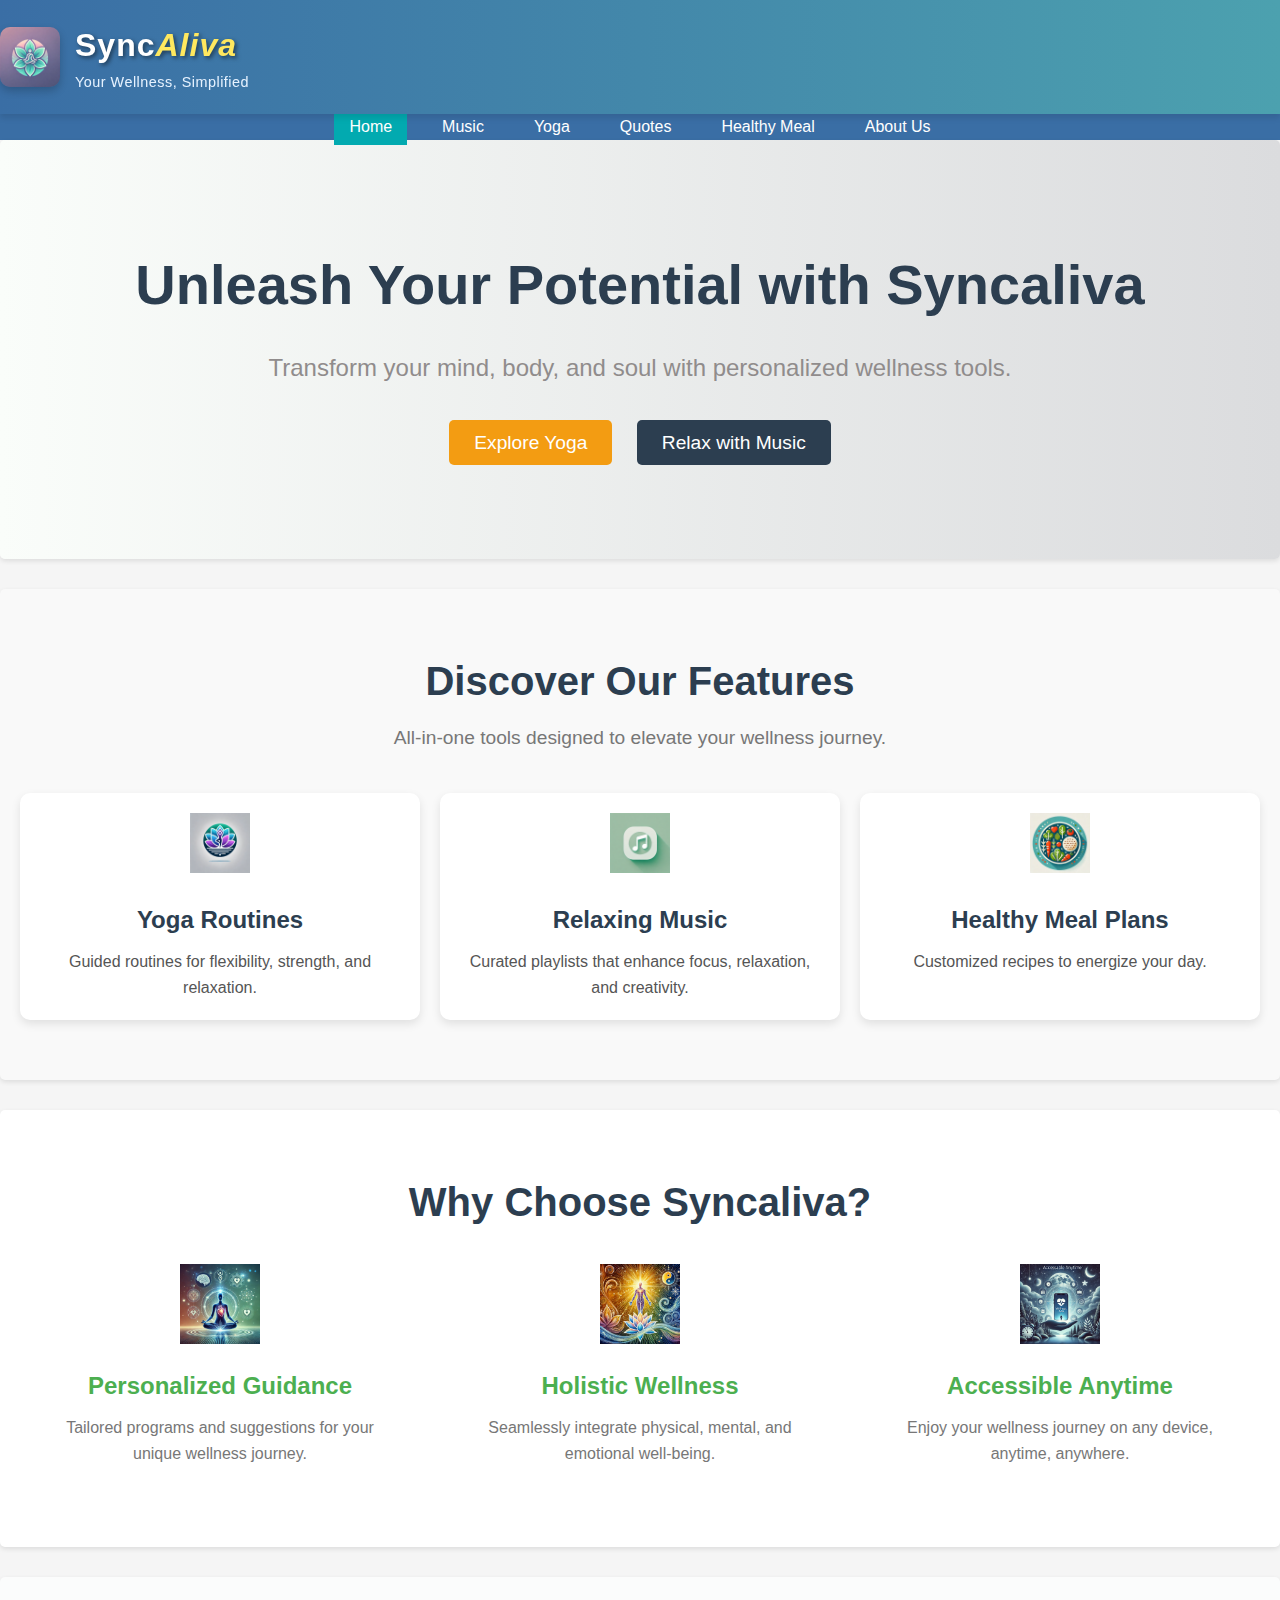
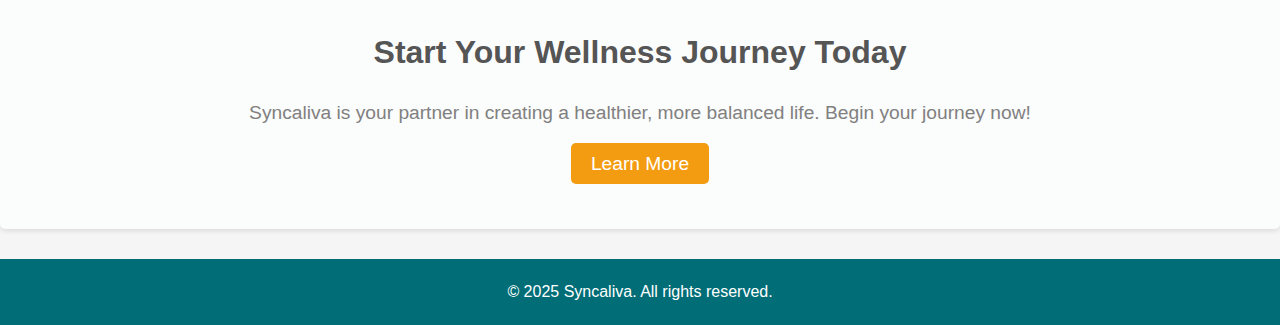
==== commit ea18d712: "." ====
--- a/index.html
+++ b/index.html
@@ -3,28 +3,32 @@
 <head>
     <meta charset="UTF-8">
     <meta name="viewport" content="width=device-width, initial-scale=1.0">
-    <title>Syncaliva - Home</title>
+    <title>Syncaliva - Your Path to Wellness</title>
     <link rel="stylesheet" href="css/style.css">
 </head>
 <body>
+    <!-- Header -->
     <header>
-        <div class="logo-container">
-            <img src="assets/logo.png" alt="Medisoul Logo" class="logo">
-            <div class="app-title">
-                <h1 class="app-name">Sync<span class="soul">Aliva</span></h1>
-                <p class="tagline">Empowering Your Wellness Journey</p>
+        <div class="container">
+            <div class="logo-container">
+                <img src="assets/logo.png" alt="Syncaliva Logo" class="logo">
+                <div class="app-title">
+                    <h1 class="app-name">Sync<span class="soul">Aliva</span></h1>
+                    <p class="tagline">Your Wellness, Simplified</p>
+                </div>
             </div>
-        </div>
-        <div class="hamburger" id="hamburger-menu">
-            <span></span>
-            <span></span>
-            <span></span>
+            <div class="hamburger" id="hamburger-menu">
+                <span></span>
+                <span></span>
+                <span></span>
+            </div>
         </div>
     </header>
 
+    <!-- Navigation -->
     <nav id="nav">
         <ul class="nav-links">
-            <li><a href="index.html">Home</a></li>
+            <li><a href="index.html" class="active">Home</a></li>
             <li><a href="music.html">Music</a></li>
             <li><a href="yoga.html">Yoga</a></li>
             <li><a href="quotes.html">Quotes</a></li>
@@ -35,84 +39,69 @@
 
     <!-- Hero Section -->
     <section class="hero">
-        <h1>Welcome to Syncaliva</h1>
-        <p>Your journey to wellness begins here. Explore music, yoga, and more for a balanced life.</p>
+        <h1>Unleash Your Potential with Syncaliva</h1>
+        <p>Transform your mind, body, and soul with personalized wellness tools.</p>
         <div class="cta-buttons">
-            <a href="yoga.html" class="btn-primary">Start Yoga</a>
+            <a href="yoga.html" class="btn-primary">Explore Yoga</a>
             <a href="music.html" class="btn-secondary">Relax with Music</a>
         </div>
     </section>
 
-    <!-- Features Section -->
     <section class="features">
-        <h2>Why Choose Syncaliva?</h2>
-        <div class="feature-item">
-            <img src="assets/music.png" alt="Music">
-            <h3>Relaxing Music</h3>
-            <p>Curated playlists for every mood and moment.</p>
-        </div>
-        <div class="feature-item">
-            <img src="assets/yoga.png" alt="Yoga">
-            <h3>Yoga Routines</h3>
-            <p>Guided sequences for beginners and experts.</p>
-        </div>
-    </section>
-
-    <!-- User Reviews Section with Horizontal Scroll -->
-    <section class="reviews">
-        <h2>What Our Users Say</h2>
-        <div class="review-container">
-            <div class="review-card">
-                <p>"Syncaliva transformed my mornings with its yoga routines and calming music."</p>
-                <p><strong>- Sarah, Wellness Enthusiast</strong></p>
+        <h2 class="section-heading">Discover Our Features</h2>
+        <p class="section-subheading">All-in-one tools designed to elevate your wellness journey.</p>
+        <div class="feature-grid">
+            <div class="feature-card">
+                <img src="assets/yoga.png" alt="Yoga">
+                <h3>Yoga Routines</h3>
+                <p>Guided routines for flexibility, strength, and relaxation.</p>
             </div>
-            <div class="review-card">
-                <p>"The self-improvement resources are a game-changer for my productivity."</p>
-                <p><strong>- John, Entrepreneur</strong></p>
+            <div class="feature-card">
+                <img src="assets/music.png" alt="Music">
+                <h3>Relaxing Music</h3>
+                <p>Curated playlists that enhance focus, relaxation, and creativity.</p>
             </div>
-            <div class="review-card">
-                <p>"I love the variety of music! It helps me relax and focus during work."</p>
-                <p><strong>- Emma, Designer</strong></p>
-            </div>
-            <div class="review-card">
-                <p>"Yoga has helped me improve my flexibility and overall well-being."</p>
-                <p><strong>- David, Yoga Practitioner</strong></p>
-            </div>
-            <div class="review-card">
-                <p>"The meditation guides are perfect for reducing my stress levels."</p>
-                <p><strong>- Priya, Student</strong></p>
-            </div>
-            <div class="review-card">
-                <p>"A great combination of music, yoga, and self-improvement in one place!"</p>
-                <p><strong>- Alex, Fitness Lover</strong></p>
-            </div>
-            <div class="review-card">
-                <p>"This app has helped me find balance in my busy lifestyle."</p>
-                <p><strong>- Lily, Working Professional</strong></p>
+            <div class="feature-card">
+                <img src="assets/heathy-meal.png" alt="Healthy Meals">
+                <h3>Healthy Meal Plans</h3>
+                <p>Customized recipes to energize your day.</p>
             </div>
         </div>
     </section>
+    
 
-    <!-- Revamped Newsletter Section -->
-    <section class="newsletter">
-        <h2>Stay Updated with Syncaliva</h2>
-        <p>Sign up for exclusive wellness tips, updates, and more straight to your inbox!</p>
-        <form action="#">
-            <input type="email" placeholder="Enter your email" required>
-            <button type="submit" class="btn-primary">Subscribe Now</button>
-        </form>
-        <p class="newsletter-note">Get weekly inspiration and the latest in wellness!</p>
-    </section>
-
-    <!-- Social Media Links -->
-    <section class="social-media">
-        <h2>Follow Us</h2>
-        <div class="social-icons">
-            <a href="#"><img src="assets/facebook-icon.png" alt="Facebook"></a>
-            <a href="#"><img src="assets/instagram-icon.png" alt="Instagram"></a>
+    <!-- Benefits Section -->
+    <section class="benefits">
+        <h2 class="section-heading">Why Choose Syncaliva?</h2>
+        <div class="benefits-grid">
+            <div class="benefit-item">
+                <img src="assets/personalized-icon.png" alt="Personalized Guidance">
+                <h3>Personalized Guidance</h3>
+                <p>Tailored programs and suggestions for your unique wellness journey.</p>
+            </div>
+            <div class="benefit-item">
+                <img src="assets/holistic-icon.png" alt="Holistic Wellness">
+                <h3>Holistic Wellness</h3>
+                <p>Seamlessly integrate physical, mental, and emotional well-being.</p>
+            </div>
+            <div class="benefit-item">
+                <img src="assets/accessable-icon.png" alt="Accessible Anytime">
+                <h3>Accessible Anytime</h3>
+                <p>Enjoy your wellness journey on any device, anytime, anywhere.</p>
+            </div>
         </div>
     </section>
+    
 
+   <!-- Join the Journey Section -->
+   <section class="join-journey">
+    <h2>Start Your Wellness Journey Today</h2>
+    <p>Syncaliva is your partner in creating a healthier, more balanced life. Begin your journey now!</p>
+    <a href="about-us.html" class="btn-primary">Learn More</a>
+</section>
+    
+
+    <!-- Footer -->
     <footer>
         <p>&copy; 2025 Syncaliva. All rights reserved.</p>
     </footer>
--- a/css/style.css
+++ b/css/style.css
@@ -169,16 +169,22 @@
     }
 }
 
+/* General */
+body {
+    font-family: 'Arial', sans-serif;
+    line-height: 1.6;
+}
+
 /* Hero Section */
 .hero {
-    background: url('images/hero-background.jpg') center/cover no-repeat;
+    background: linear-gradient(to right, #fafdfa, #dbdcde), url('assets/hero.jpg') center/cover;
+    color: rgb(144, 140, 140);
+    text-align: center;
     padding: 100px 20px;
-    text-align: center;
-    color: rgb(167, 163, 163);
 }
 
 .hero h1 {
-    font-size: 3rem;
+    font-size: 3.5rem;
     margin-bottom: 20px;
 }
 
@@ -188,127 +194,139 @@
 }
 
 .cta-buttons a {
-    padding: 10px 20px;
+    margin: 10px;
+    padding: 12px 25px;
     font-size: 1.2rem;
     text-decoration: none;
-    margin: 0 10px;
     border-radius: 5px;
 }
 
 .btn-primary {
-    background-color: #4CAF50;
+    background-color: #f39c12;
     color: white;
 }
 
 .btn-secondary {
-    background-color: #f39c12;
-    color: white;
+    background-color: #2c3e50;
+    color: white;
+}
+
+
+/* Section Headings */
+.section-heading {
+    font-size: 2.5rem;
+    margin-bottom: 10px;
+    text-align: center;
+    color: #2c3e50;
+}
+
+.section-subheading {
+    text-align: center;
+    font-size: 1.2rem;
+    color: #777;
+    margin-bottom: 40px;
 }
 
 /* Features Section */
 .features {
-    display: flex;
-    justify-content: space-around;
+    padding: 60px 20px;
+    background-color: #f9f9f9;
+}
+
+.feature-grid {
+    display: grid;
+    grid-template-columns: repeat(auto-fit, minmax(250px, 1fr));
+    gap: 20px;
+}
+
+.feature-card {
+    background: white;
+    border-radius: 10px;
+    box-shadow: 0 4px 10px rgba(0, 0, 0, 0.1);
+    text-align: center;
+    padding: 20px;
+    transition: transform 0.3s, box-shadow 0.3s;
+}
+
+.feature-card:hover {
+    transform: translateY(-5px);
+    box-shadow: 0 6px 15px rgba(0, 0, 0, 0.2);
+}
+
+.feature-card img {
+    max-width: 60px;
+    margin-bottom: 20px;
+}
+
+.feature-card h3 {
+    font-size: 1.5rem;
+    margin-bottom: 10px;
+    color: #2c3e50;
+}
+
+.feature-card p {
+    font-size: 1rem;
+    color: #555;
+}
+
+/* Benefits Section */
+.benefits {
+    padding: 60px 20px;
+    background-color: #ffffff;
+}
+
+.benefits-grid {
+    display: grid;
+    grid-template-columns: repeat(auto-fit, minmax(300px, 1fr));
+    gap: 20px;
+}
+
+.benefit-item {
+    text-align: center;
+    padding: 20px;
+}
+
+.benefit-item img {
+    max-width: 80px;
+    margin-bottom: 15px;
+}
+
+.benefit-item h3 {
+    font-size: 1.5rem;
+    color: #4CAF50;
+    margin-bottom: 10px;
+}
+
+.benefit-item p {
+    font-size: 1rem;
+    color: #777;
+}
+
+/* Join the Journey Section */
+.join-journey {
     padding: 50px 20px;
-    background-color: #f4f4f4;
-}
-
-.feature-item {
-    text-align: center;
-    width: 30%;
-}
-
-.feature-item img {
-    max-width: 100px;
-    margin-bottom: 20px;
-}
-
-.features h2 {
-    text-align: center;
+    background-color: #fbfcfc;
+    color: rgb(129, 128, 128);
+    text-align: center;
+}
+
+.join-journey h2 {
     font-size: 2rem;
-    margin-bottom: 30px;
-}
-
-/* User Reviews Section */
-.reviews {
-    padding: 50px 20px;
-    background-color: #ffffff;
-}
-
-.reviews h2 {
-    text-align: center;
-    font-size: 2rem;
-    margin-bottom: 30px;
-}
-
-.review-container {
-    display: flex;
-    overflow-x: auto;
-    gap: 20px;
-}
-
-.review-card {
-    background: #f4f4f4;
-    padding: 20px;
-    border-radius: 10px;
-    min-width: 250px;
-    box-shadow: 0 4px 10px rgba(0, 0, 0, 0.1);
-    transition: transform 0.3s ease;
-}
-
-.review-card:hover {
-    transform: translateY(-10px);
-}
-
-.review-card p {
-    font-size: 1rem;
-    font-style: italic;
-}
-
-/* Newsletter Section */
-.newsletter {
-    text-align: center;
-    padding: 50px 20px;
-    background-color: #2c3e50;
-    color: white;
-}
-
-.newsletter form input {
-    padding: 10px;
-    width: 60%;
-    margin-right: 10px;
-}
-
-.newsletter form button {
+    margin-bottom: 20px;
+}
+
+.join-journey p {
+    font-size: 1.2rem;
+    margin-bottom: 20px;
+}
+
+.join-journey a {
     padding: 10px 20px;
+    text-decoration: none;
+    background-color: #f39c12;
+    color: white;
+    border-radius: 5px;
     font-size: 1.2rem;
-    background-color: #f39c12;
-    color: white;
-    border: none;
-    cursor: pointer;
-}
-
-.newsletter-note {
-    margin-top: 20px;
-    font-size: 1rem;
-    color: #ccc;
-}
-
-/* Social Media Section */
-.social-media {
-    text-align: center;
-    padding: 50px 20px;
-    background-color: #f4f4f4;
-}
-
-.social-icons a {
-    margin: 0 15px;
-    text-decoration: none;
-}
-
-.social-icons img {
-    width: 40px;
-    height: 40px;
 }
 
 /* General */
@@ -651,49 +669,6 @@
     box-shadow: 0 8px 20px rgba(0, 0, 0, 0.2);
 }
 
-/*yoga section*/
-.coming-soon {
-    display: flex;
-    justify-content: center;
-    align-items: center;
-    height: 80vh;
-    color: rgb(83, 80, 80);
-    text-align: center;
-}
-
-.coming-soon-container {
-    animation: fadeIn 1.5s ease-in-out;
-}
-
-.coming-soon h1 {
-    font-size: 3rem;
-    margin-bottom: 10px;
-}
-
-.coming-soon p {
-    font-size: 1.5rem;
-    margin-bottom: 20px;
-}
-
-.coming-soon h2 {
-    font-size: 2.5rem;
-    font-weight: bold;
-    color: #94938f;
-}
-
-/* Add fade-in animation */
-@keyframes fadeIn {
-    from {
-        opacity: 0;
-        transform: translateY(20px);
-    }
-    to {
-        opacity: 1;
-        transform: translateY(0);
-    }
-}
-/*yoga section close*/
-
 
 /* Music Section */
 .music-section {
@@ -878,3 +853,122 @@
     width: 100%;
 }
 
+
+
+/* Section Styles */
+.yoga-category {
+    margin: 20px auto;
+    padding: 10px;
+    text-align: center;
+}
+
+.yoga-category h2 {
+    margin-bottom: 10px;
+    font-size: 1.8rem;
+    color: #333;
+}
+
+.yoga-cards {
+    display: flex;
+    justify-content: center;
+    gap: 20px;
+    flex-wrap: wrap;
+}
+
+/* Yoga Card Styles */
+.yoga-card {
+    background: #fff;
+    width: 250px;
+    border-radius: 8px;
+    box-shadow: 0 4px 8px rgba(0, 0, 0, 0.1);
+    text-align: center;
+    padding: 10px;
+    transition: transform 0.3s;
+}
+
+.yoga-card:hover {
+    transform: translateY(-5px);
+}
+
+.yoga-card img {
+    width: 100%;
+    height: 150px;
+    object-fit: cover;
+    border-radius: 8px 8px 0 0;
+}
+
+.yoga-card h3 {
+    margin: 10px 0;
+    font-size: 1.2rem;
+}
+
+.yoga-card button {
+    background: #4CAF50;
+    color: white;
+    padding: 10px;
+    border: none;
+    border-radius: 5px;
+    cursor: pointer;
+    transition: background 0.3s ease;
+}
+
+.yoga-card button:hover {
+    background: #45a049;
+}
+
+/* Modal Styles */
+.yoga-modal {
+    position: fixed;
+    top: 0;
+    right: -100%;
+    width: 100%;
+    height: 100%;
+    background: white;
+    z-index: 1000;
+    box-shadow: -4px 0 10px rgba(0, 0, 0, 0.2);
+    display: flex;
+    flex-direction: column;
+    transition: right 0.5s ease;
+}
+
+.yoga-modal-header {
+    background: #4CAF50;
+    padding: 10px;
+    color: white;
+    text-align: center;
+    position: relative;
+}
+
+.yoga-modal-content {
+    padding: 20px;
+    overflow-y: auto;
+}
+
+/* Close Button */
+.close-btn {
+    position: absolute;
+    top: 10px;
+    right: 10px;
+    background: #f44336;
+    color: white;
+    border: none;
+    border-radius: 50%;
+    font-size: 1.2rem;
+    cursor: pointer;
+}
+
+.close-btn:hover {
+    background: #e53935;
+}
+
+
+.fancy-title {
+    font-family: "Georgia", serif;
+    font-size: 1.8em;
+    color: #6a1b9a;
+    margin-bottom: 10px;
+    text-align: center;
+    border-bottom: 2px solid #6a1b9a;
+    display: inline-block;
+    padding: 5px 10px;
+}
